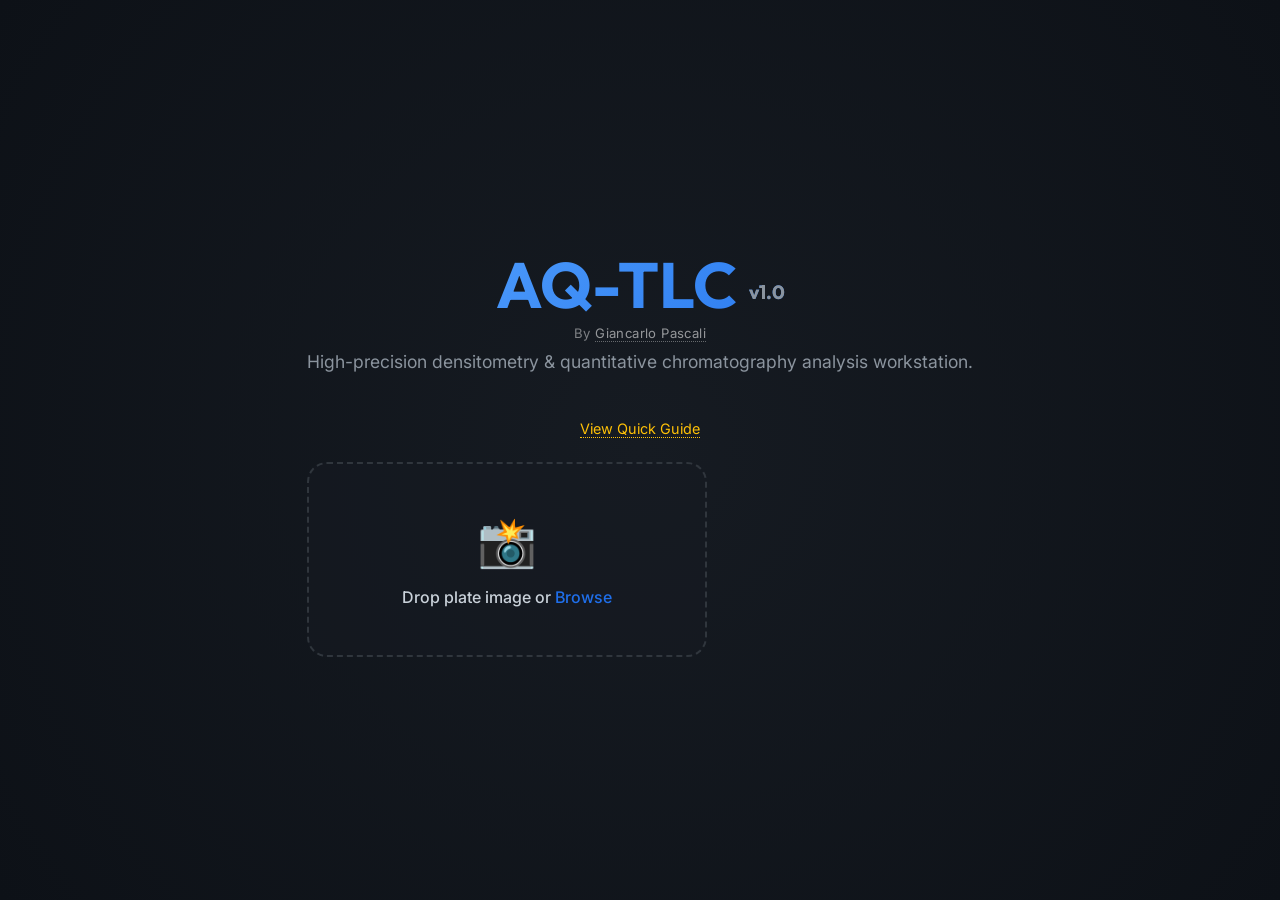
==== frontend/index.html @ 59acc3a5 "fix: harden Streamlit analysis protocol and peak integration" ====
<!DOCTYPE html>
<html lang="en">
<head>
  <meta charset="UTF-8">
  <meta name="viewport" content="width=device-width, initial-scale=1.0">
  <title>AQ-TLC v1.0 | Advanced Quantitative Thin Layer Chromatography</title>
  <link rel="icon" type="image/x-icon" href="favicon.ico">
  <link rel="preconnect" href="https://fonts.googleapis.com">
  <link rel="preconnect" href="https://fonts.gstatic.com" crossorigin>
  <link href="https://fonts.googleapis.com/css2?family=Inter:wght@400;500;600;700&family=Outfit:wght@500;700&family=Roboto+Mono&display=swap" rel="stylesheet">
  <link rel="stylesheet" href="index.css">

  <!--
    STREAMLIT COMPONENT BOOTSTRAP
    Sends componentReady immediately (before ES modules load) to prevent the
    60-second timeout that causes "trouble loading component" errors.
    Also buffers incoming render events until the ES modules register their callbacks.
  -->
  <script>
    (function () {
      window.__stCallbacks   = [];
      window.__stRenderQueue = [];

      window.addEventListener('message', function (ev) {
        if (ev.source !== window.parent || !ev.data || ev.data.type !== 'streamlit:render') return;
        var args = ev.data.args || {};
        if (window.__stCallbacks.length > 0) {
          window.__stCallbacks.forEach(function (cb) { cb(args); });
        } else {
          window.__stRenderQueue.push(args);
        }
      });

      function _send(msg) {
        window.parent.postMessage(Object.assign({ isStreamlitMessage: true }, msg), '*');
      }
      _send({ type: 'streamlit:componentReady', apiVersion: 1 });
      _send({ type: 'streamlit:setFrameHeight', height: window.innerHeight || 900 });
    })();
  </script>

  <style>
    html, body { overflow: hidden; height: 100%; margin: 0; padding: 0; }
    .app-container { height: 100vh; }

    /*
      FILE-INPUT LABEL TRICK
      The upload box is a <label for="file-input-prompter">.
      Clicking it natively activates the hidden file input -- no
      programmatic .click() needed, so it works reliably inside iframes.
    */
    label#drop-zone { cursor: pointer; display: block; }
    label#drop-zone input[type="file"] {
      /* Visually hidden but still reachable by the browser's native label mechanism */
      position: absolute;
      width: 1px;
      height: 1px;
      opacity: 0;
      overflow: hidden;
      clip: rect(0,0,0,0);
      white-space: nowrap;
      border: 0;
    }
  </style>
</head>
<body class="dark-mode">
  <div class="app-container">

    <!-- -- Upload / Landing State ---------------------------------------- -->
    <div id="upload-prompt" class="landing-page">
      <div class="landing-content">
        <h1 class="hero-title">AQ-TLC <span class="version-tag">v1.0</span></h1>
        <p style="text-align:center;font-size:0.82em;margin-top:-8px;margin-bottom:10px;color:rgba(255,255,255,0.45);letter-spacing:0.03em;">
          By <a href="mailto:g.pascali@unsw.edu.au"
               style="color:rgba(255,255,255,0.55);text-decoration:none;border-bottom:1px dotted rgba(255,255,255,0.35);">
            Giancarlo Pascali
          </a>
        </p>
        <p class="hero-subtitle">High-precision densitometry &amp; quantitative chromatography analysis workstation.</p>
        <p style="text-align:center;font-size:0.9em;margin-bottom:25px;">
          <a href="guide.html" target="_blank"
             style="color:#ffc107;text-decoration:none;border-bottom:1px dotted #ffc107;">
            View Quick Guide
          </a>
        </p>

        <!--
          KEY CHANGE: <label for="file-input-prompter"> instead of a <div>.
          The browser natively opens the file picker when the label is clicked,
          with no programmatic .click() -- guaranteed to work inside iframes.
          Drag-and-drop events are attached to this element by init.js.
        -->
        <label class="upload-box" id="drop-zone" for="file-input-prompter">
          <input type="file" id="file-input-prompter" accept="image/*">
          <div class="upload-icon">&#128248;</div>
          <div class="upload-text">Drop plate image or <span>Browse</span></div>
        </label>
      </div>
    </div>

    <!-- -- Main Workspace ----------------------------------------------- -->
    <div id="app-grid" class="workspace" style="display:none">

      <aside class="sidebar">
        <header class="sidebar-header">
          <div class="app-logo">AQ-TLC <span class="v-small">v1.0</span></div>
          <div style="font-size:0.6rem;color:rgba(255,255,255,0.35);text-align:center;margin-top:1px;">
            By <a href="mailto:g.pascali@unsw.edu.au"
                 style="color:rgba(255,255,255,0.4);text-decoration:none;">Giancarlo Pascali</a>
          </div>
          <div class="status-badge" id="lane-count-badge">0 Lanes</div>
        </header>
        <div style="text-align:center;padding:6px;background:rgba(255,193,7,0.1);border-bottom:1px solid rgba(255,255,255,0.05);">
          <a href="guide.html" target="_blank"
             style="color:#ffc107;font-size:0.75rem;text-decoration:none;font-weight:600;">&#128214; Quick Guide</a>
        </div>

        <div class="sidebar-scroll">

          <div class="sidebar-section" style="padding:4px 10px;border-bottom:1px solid rgba(255,255,255,0.05)">
            <div class="nav-grid" style="gap:4px">
              <button class="nav-item secondary" id="btn-new"   style="padding:4px;font-size:0.75rem">&#128194; New</button>
              <button class="nav-item secondary" id="btn-reset" style="padding:4px;font-size:0.75rem">&#128259; Reset</button>
            </div>
          </div>

          <div class="sidebar-section" id="wavelength-section"
               style="padding:4px 10px;border-bottom:1px solid rgba(255,255,255,0.05)">
            <div class="sidebar-title"
                 style="margin-bottom:4px;font-size:0.65rem;color:var(--text-dim);display:flex;justify-content:space-between;align-items:center;">
              <span>RGB CHANNEL PROJECTION</span>
              <button id="btn-invert-colors" class="mode-toggle-btn"
                      style="font-size:0.58rem;padding:1px 5px;border-radius:3px;border:1px solid var(--border);"
                      title="Invert image colors">&#127912; Invert</button>
            </div>
            <div class="wl-preset-grid"
                 style="display:grid;grid-template-columns:repeat(3,1fr);gap:3px;margin-bottom:6px;">
              <button class="wl-preset-btn active" data-wl="full"   id="wl-preset-full"   style="font-size:0.6rem;padding:3px 2px;">Full RGB</button>
              <button class="wl-preset-btn"        data-wl="540"   id="wl-preset-540"   style="font-size:0.6rem;padding:3px 2px;" title="RGB projection preset; not a physical UV filter">UV-254 visual</button>
              <button class="wl-preset-btn"        data-wl="570"   id="wl-preset-570"   style="font-size:0.6rem;padding:3px 2px;" title="RGB projection preset">Ninhydrin visual</button>
              <button class="wl-preset-btn"        data-wl="450"   id="wl-preset-450"   style="font-size:0.6rem;padding:3px 2px;" title="RGB projection preset">Iodine visual</button>
              <button class="wl-preset-btn"        data-wl="650"   id="wl-preset-650"   style="font-size:0.6rem;padding:3px 2px;" title="RGB projection preset">PMA visual</button>
              <button class="wl-preset-btn"        data-wl="custom" id="wl-preset-custom" style="font-size:0.6rem;padding:3px 2px;">Custom</button>
            </div>
            <div id="wl-custom-controls" style="display:none;flex-direction:column;gap:4px;margin-top:4px;">
              <div class="slider-header" style="font-size:0.65rem;display:flex;justify-content:space-between;align-items:center;">
                <label style="color:var(--text-dim);">Target:</label>
                <div style="display:flex;align-items:center;gap:4px;">
                  <span id="wl-swatch" style="display:inline-block;width:10px;height:10px;border-radius:50%;background:#fff;border:1px solid #555;"></span>
                  <input type="number" id="wl-num-input" min="380" max="750" value="540"
                         style="width:45px;background:rgba(0,0,0,0.3);border:1px solid var(--border);border-radius:3px;color:#fff;font-size:0.65rem;text-align:right;padding:1px 3px;">
                  <span style="font-size:0.65rem;color:var(--text-dim);">nm</span>
                </div>
              </div>
              <input type="range" id="wl-slider" min="380" max="750" value="540"
                     class="rainbow-slider" style="height:10px;width:100%;cursor:pointer;">
            </div>
          </div>

          <div class="sidebar-section"
               style="padding:4px 10px;border-bottom:1px solid rgba(255,255,255,0.05)">
            <div class="sidebar-title" style="margin-bottom:4px;font-size:0.65rem;color:var(--text-dim)">
              TOOLS &amp; ACTIONS
            </div>
            <div class="tool-grid" style="grid-template-columns:repeat(3,1fr);gap:4px;">
              <button class="tool-btn small" data-tool="roi"        title="Crop ROI (drag to crop)" style="padding:4px 0;font-size:1.15rem;display:flex;align-items:center;justify-content:center;">&#9986;&#65039;</button>
              <button class="tool-btn small" data-tool="pan"        title="Pan &amp; Zoom (drag to pan, scroll to zoom)" style="padding:4px 0;font-size:1.15rem;display:flex;align-items:center;justify-content:center;">&#9995;</button>
              <button class="tool-btn small" data-tool="rotate_img" title="Rotate (drag to rotate, double-click for 90&deg;)" style="padding:4px 0;font-size:1.15rem;display:flex;align-items:center;justify-content:center;">&#128257;</button>
              <button class="tool-btn small" data-tool="select"     title="Select &amp; Edit (click element, drag to move, Del to delete)" style="padding:4px 0;font-size:1.15rem;display:flex;align-items:center;justify-content:center;">&#128070;</button>
              <button class="tool-btn small" data-tool="line"       title="Boundary Lines (drag to draw Origin &amp; Solvent Front lines)" style="padding:4px 0;font-size:1.15rem;display:flex;align-items:center;justify-content:center;">&#128207;</button>
              <button class="tool-btn small" data-tool="spotting"   title="Spotting Marks (click along Origin line to place sample spots)" style="padding:4px 0;font-size:1.15rem;display:flex;align-items:center;justify-content:center;">&#128205;</button>
            </div>
            <button class="action-btn primary small" id="btn-calc-lanes"
                    style="margin-top:6px;font-size:0.75rem;padding:6px;width:100%;font-weight:600;">&#128269; Find Lanes</button>
            <div class="polarity-switch-wrap"
                 style="margin-top:8px;display:flex;flex-direction:column;gap:4px">
              <div class="sidebar-title" style="margin:0;font-size:0.6rem;color:var(--text-dim)">
                POLARITY MODE
              </div>
              <div class="mode-toggle-group">
                <button class="mode-toggle-btn active" data-mode="default" id="mode-default">Default</button>
                <button class="mode-toggle-btn"        data-mode="dark"    id="mode-dark">Dark Spots</button>
                <button class="mode-toggle-btn"        data-mode="bright"  id="mode-bright">Bright Spots</button>
              </div>
            </div>
          </div>

          <div class="sidebar-section" id="peak-params-section"
               style="padding:4px 10px;border-bottom:1px solid rgba(255,255,255,0.05)">
            <div class="sidebar-title" style="margin-bottom:4px;font-size:0.65rem;color:var(--text-dim)">
              PEAK INTEGRATION
            </div>
            <div class="slider-row" style="margin-bottom:2px">
              <div class="slider-header" style="font-size:0.7rem">
                <label>Sens.</label><span id="peak-prominence-val">40</span>
              </div>
              <input type="range" id="peak-prominence" min="1" max="80" value="40" style="height:12px">
            </div>
            <div class="slider-row" style="margin-bottom:2px">
              <div class="slider-header" style="font-size:0.7rem">
                <label>Res.</label><span id="peak-distance-val">8</span>
              </div>
              <input type="range" id="peak-distance" min="1" max="100" value="8" style="height:12px">
            </div>
            <div class="slider-row">
              <div class="slider-header" style="font-size:0.7rem">
                <label>Width %</label><span id="peak-threshold-val">50</span>
              </div>
              <input type="range" id="peak-threshold" min="5" max="95" value="50" style="height:12px">
            </div>
            <button class="action-btn secondary small" id="btn-restore-defaults"
                    style="margin-top:8px;font-size:0.65rem;padding:3px;width:100%">&#8634; Restore Defaults</button>
          </div>

        </div><!-- /sidebar-scroll -->
      </aside>

      <main class="viewer-main">
        <canvas id="canvas-main"></canvas>
      </main>

      <aside class="analysis-panel">
        <div id="densitogram-list"></div>
      </aside>

    </div><!-- /app-grid -->
  </div><!-- /app-container -->

  <script type="module" src="app.js"></script>
</body>
</html>
---- frontend/index.css ----
:root {
  --bg: #0d1117;
  --sidebar: #161b22;
  --panel: #0d1117;
  --accent: #1f6feb;
  --text: #c9d1d9;
  --text-dim: #8b949e;
  --border: #30363d;
  --hover: #21262d;
  --primary: #238636;
  --secondary: #30363d;
  --accent-glow: rgba(31, 111, 235, 0.4);
}

* { box-sizing: border-box; margin: 0; padding: 0; }
body { 
  font-family: 'Inter', sans-serif; 
  background: var(--bg); 
  color: var(--text); 
  min-height: 100vh; 
  overflow: auto; 
}

/* Landing Page */
.landing-page {
  height: 100vh;
  display: flex;
  align-items: center;
  justify-content: center;
  background: radial-gradient(circle at center, #161b22 0%, #0d1117 100%);
  text-align: center;
}
.hero-title {
  font-family: 'Outfit', sans-serif;
  font-size: 4rem;
  font-weight: 700;
  background: linear-gradient(135deg, #58a6ff 0%, #1f6feb 100%);
  -webkit-background-clip: text;
  -webkit-text-fill-color: transparent;
  margin-bottom: 0.5rem;
}
.version-tag { font-size: 1.2rem; vertical-align: middle; color: var(--text-dim); -webkit-text-fill-color: var(--text-dim); }
.hero-subtitle { color: var(--text-dim); font-size: 1.1rem; margin-bottom: 3rem; }

.upload-box {
  display: block;
  width: 400px;
  padding: 3rem;
  border: 2px dashed var(--border);
  border-radius: 20px;
  cursor: pointer;
  background: rgba(22, 27, 34, 0.5);
  transition: all 0.3s cubic-bezier(0.4, 0, 0.2, 1);
}
.upload-box:hover { border-color: var(--accent); background: rgba(31, 111, 235, 0.05); transform: translateY(-5px); }
.upload-icon { font-size: 3rem; margin-bottom: 1rem; }
.upload-text { font-weight: 500; }
.upload-text span { color: var(--accent); }

/* Main Workspace */
.workspace {
  display: grid;
  grid-template-columns: 260px 1fr 450px;
  height: 100vh;
}

/* Sidebar */
.sidebar {
  background: var(--sidebar);
  border-right: 1px solid var(--border);
  display: flex;
  flex-direction: column;
}
.sidebar-header {
  padding: 1.5rem;
  border-bottom: 1px solid var(--border);
  display: flex;
  justify-content: space-between;
  align-items: center;
}
.app-logo { font-family: 'Outfit', sans-serif; font-weight: 700; font-size: 1.3rem; letter-spacing: -0.5px; }
.v-small { font-size: 0.7rem; color: var(--text-dim); margin-left: 2px; }

.status-badge {
  background: rgba(35, 134, 54, 0.15);
  color: #3fb950;
  padding: 4px 10px;
  border-radius: 12px;
  font-size: 0.75rem;
  font-weight: 600;
  border: 1px solid rgba(63, 185, 80, 0.3);
}

.sidebar-scroll { flex: 1; overflow-y: auto; padding: 1rem; }
.sidebar-section { margin-bottom: 2rem; }
.sidebar-title { 
  font-size: 0.75rem; 
  text-transform: uppercase; 
  letter-spacing: 1px; 
  color: var(--text-dim); 
  margin-bottom: 1rem; 
  font-weight: 700;
}

.nav-grid, .tool-grid { display: grid; grid-template-columns: 1fr 1fr; gap: 8px; }
.tool-grid { grid-template-columns: repeat(3, 1fr); }

.nav-item, .tool-btn, .action-btn {
  padding: 10px;
  border: 1px solid var(--border);
  background: var(--secondary);
  color: var(--text);
  border-radius: 8px;
  cursor: pointer;
  font-size: 0.9rem;
  font-weight: 500;
  transition: all 0.2s;
  display: flex;
  align-items: center;
  justify-content: center;
  text-decoration: none;
}
.tool-btn { font-size: 1.2rem; aspect-ratio: 1; }
.tool-btn:hover, .nav-item:hover { border-color: var(--text-dim); background: var(--hover); }
.tool-btn.active { border-color: var(--accent); background: rgba(31, 111, 235, 0.15); box-shadow: 0 0 10px var(--accent-glow); }

.action-btn.primary { background: var(--primary); color: #fff; }
.action-btn.primary:hover { background: #2ea043; }
.action-btn.secondary { background: var(--secondary); border: 1px solid var(--border); }
.action-btn.small { padding: 4px 8px; font-size: 0.7rem; }


/* Sliders */
.slider-row { margin-bottom: 1.2rem; }
.slider-header { display: flex; justify-content: space-between; margin-bottom: 6px; font-size: 0.85rem; }
input[type="range"] { 
  appearance: none; width: 100%; height: 4px; background: var(--border); border-radius: 2px; 
}
input[type="range"]::-webkit-slider-thumb {
  appearance: none; width: 12px; height: 12px; background: var(--accent); border-radius: 50%; cursor: pointer;
}

/* Viewer */
.viewer-main {
  background: #010409;
  position: relative;
  overflow: hidden;
  display: flex;
  align-items: center;
  justify-content: center;
}
canvas { display: block; }

/* Analysis Panel */
.analysis-panel {
  background: var(--panel);
  border-left: 1px solid var(--border);
  overflow-y: auto;
  padding: 1.5rem;
}

/* Table styling */
.integration-table th { color: var(--text-dim); font-size: 0.75rem; text-transform: uppercase; padding: 12px 8px; }
.integration-table td { font-family: 'Roboto Mono', monospace; font-size: 0.85rem; padding: 10px 8px; }

/* Scrollbars */
::-webkit-scrollbar { width: 8px; }
::-webkit-scrollbar-track { background: transparent; }
::-webkit-scrollbar-thumb { background: var(--border); border-radius: 4px; }
::-webkit-scrollbar-thumb:hover { background: var(--text-dim); }

/* Tabs */
.tabs-nav {
  display: flex;
  gap: 2px;
  margin-bottom: 2px;
  border-bottom: 1px solid var(--border);
}
.tab-btn {
  background: transparent;
  border: none;
  color: var(--text-dim);
  padding: 10px 16px;
  cursor: pointer;
  font-size: 0.8rem;
  font-weight: 600;
  transition: all 0.2s;
  border-bottom: 2px solid transparent;
}
.tab-btn:hover { color: var(--text); }
.tab-btn.active { 
  color: #58a6ff; 
  border-bottom-color: #58a6ff; 
  background: rgba(88, 166, 255, 0.05);
}

/* 3-level switch for Type */
.type-switch {
  display: flex;
  background: var(--secondary);
  border-radius: 6px;
  overflow: hidden;
  border: 1px solid var(--border);
  width: fit-content;
  margin: 0 auto;
}
.type-option {
  padding: 4px 10px;
  cursor: pointer;
  font-size: 0.75rem;
  font-weight: 700;
  color: var(--text-dim);
  transition: all 0.2s;
  border-right: 1px solid var(--border);
}
.type-option:last-child { border-right: none; }
.type-option:hover { background: var(--hover); }
.type-option.active {
  background: var(--accent);
  color: #fff;
}
.type-option.active.s-type { background: #f0883e; } /* Standard */
.type-option.active.n-type { background: #6e7681; } /* Neutral */
.type-option.active.a-type { background: #238636; } /* Analyte */

/* Polarity Mode Toggle */
.mode-toggle-group {
  display: flex;
  background: var(--secondary);
  border-radius: 6px;
  overflow: hidden;
  border: 1px solid var(--border);
}
.mode-toggle-btn {
  flex: 1;
  padding: 4px 2px;
  background: transparent;
  border: none;
  border-right: 1px solid var(--border);
  color: var(--text-dim);
  font-size: 0.65rem;
  font-weight: 600;
  cursor: pointer;
  transition: all 0.2s;
}
.mode-toggle-btn:last-child { border-right: none; }
.mode-toggle-btn:hover { background: var(--hover); color: var(--text); }
.mode-toggle-btn.active {
  background: var(--accent);
  color: #fff;
}

/* Wavelength Filtering Styles */
.wl-preset-btn {
  background: var(--secondary);
  border: 1px solid var(--border);
  color: var(--text-dim);
  border-radius: 4px;
  cursor: pointer;
  font-weight: 600;
  transition: all 0.2s;
}
.wl-preset-btn:hover {
  background: var(--hover);
  color: var(--text);
}
.wl-preset-btn.active {
  background: var(--accent);
  color: #fff;
  border-color: var(--accent);
}

.rainbow-slider {
  -webkit-appearance: none;
  appearance: none;
  background: linear-gradient(to right, #7800ff, #0000ff, #00ffff, #00ff00, #ffff00, #ff7f00, #ff0000);
  border-radius: 5px;
  outline: none;
}
.rainbow-slider::-webkit-slider-thumb {
  -webkit-appearance: none;
  appearance: none;
  width: 14px;
  height: 14px;
  border-radius: 50%;
  background: #ffffff;
  border: 2px solid #111;
  cursor: pointer;
  box-shadow: 0 0 4px rgba(0,0,0,0.5);
}
.rainbow-slider::-moz-range-thumb {
  width: 14px;
  height: 14px;
  border-radius: 50%;
  background: #ffffff;
  border: 2px solid #111;
  cursor: pointer;
  box-shadow: 0 0 4px rgba(0,0,0,0.5);
}
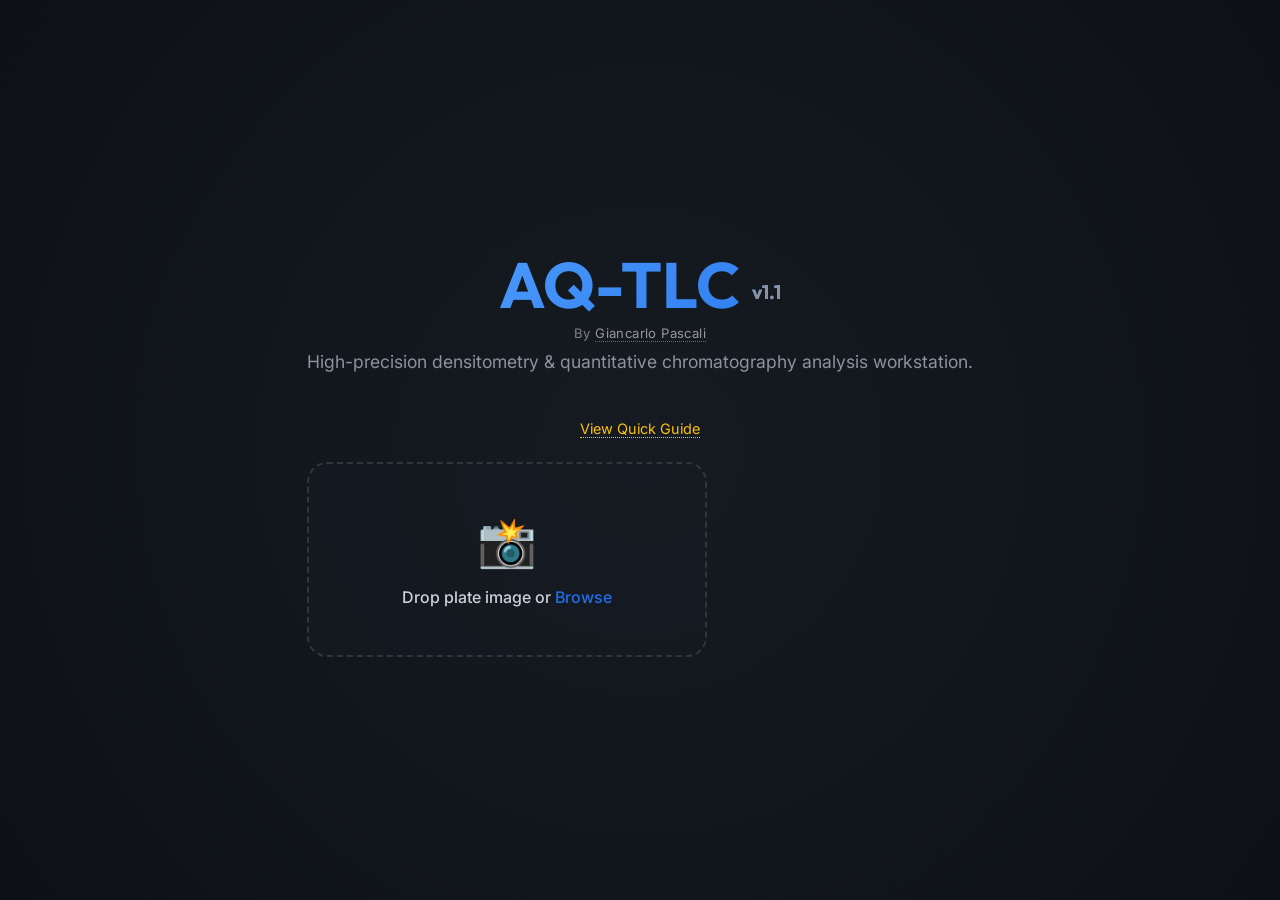
==== commit a7b3d087: "Update desktop dependencies and package version for v1.1" ====
--- a/frontend/index.html
+++ b/frontend/index.html
@@ -3,7 +3,7 @@
 <head>
   <meta charset="UTF-8">
   <meta name="viewport" content="width=device-width, initial-scale=1.0">
-  <title>AQ-TLC v1.0 | Advanced Quantitative Thin Layer Chromatography</title>
+  <title>AQ-TLC v1.1 | Advanced Quantitative Thin Layer Chromatography</title>
   <link rel="icon" type="image/x-icon" href="favicon.ico">
   <link rel="preconnect" href="https://fonts.googleapis.com">
   <link rel="preconnect" href="https://fonts.gstatic.com" crossorigin>
@@ -69,7 +69,7 @@
     <!-- -- Upload / Landing State ---------------------------------------- -->
     <div id="upload-prompt" class="landing-page">
       <div class="landing-content">
-        <h1 class="hero-title">AQ-TLC <span class="version-tag">v1.0</span></h1>
+        <h1 class="hero-title">AQ-TLC <span class="version-tag">v1.1</span></h1>
         <p style="text-align:center;font-size:0.82em;margin-top:-8px;margin-bottom:10px;color:rgba(255,255,255,0.45);letter-spacing:0.03em;">
           By <a href="mailto:g.pascali@unsw.edu.au"
                style="color:rgba(255,255,255,0.55);text-decoration:none;border-bottom:1px dotted rgba(255,255,255,0.35);">
@@ -103,7 +103,7 @@
 
       <aside class="sidebar">
         <header class="sidebar-header">
-          <div class="app-logo">AQ-TLC <span class="v-small">v1.0</span></div>
+          <div class="app-logo">AQ-TLC <span class="v-small">v1.1</span></div>
           <div style="font-size:0.6rem;color:rgba(255,255,255,0.35);text-align:center;margin-top:1px;">
             By <a href="mailto:g.pascali@unsw.edu.au"
                  style="color:rgba(255,255,255,0.4);text-decoration:none;">Giancarlo Pascali</a>
@@ -147,13 +147,24 @@
                 <label style="color:var(--text-dim);">Target:</label>
                 <div style="display:flex;align-items:center;gap:4px;">
                   <span id="wl-swatch" style="display:inline-block;width:10px;height:10px;border-radius:50%;background:#fff;border:1px solid #555;"></span>
-                  <input type="number" id="wl-num-input" min="380" max="750" value="540"
+                  <input type="number" id="wl-num-input" min="380" max="750" step="1" value="540"
                          style="width:45px;background:rgba(0,0,0,0.3);border:1px solid var(--border);border-radius:3px;color:#fff;font-size:0.65rem;text-align:right;padding:1px 3px;">
                   <span style="font-size:0.65rem;color:var(--text-dim);">nm</span>
                 </div>
               </div>
-              <input type="range" id="wl-slider" min="380" max="750" value="540"
+              <input type="range" id="wl-slider" min="380" max="750" step="1" value="540"
                      class="rainbow-slider" style="height:10px;width:100%;cursor:pointer;">
+              <div class="slider-header" style="font-size:0.65rem;display:flex;justify-content:space-between;align-items:center;margin-top:3px;">
+                <label for="wl-bw-input" style="color:var(--text-dim);">RGB window:</label>
+                <div style="display:flex;align-items:center;gap:4px;">
+                  <span style="color:var(--text-dim);">&plusmn;</span>
+                  <input type="number" id="wl-bw-input" min="0" max="50" step="1" value="0"
+                         style="width:45px;background:rgba(0,0,0,0.3);border:1px solid var(--border);border-radius:3px;color:#fff;font-size:0.65rem;text-align:right;padding:1px 3px;">
+                  <span style="color:var(--text-dim);">nm</span>
+                </div>
+              </div>
+              <input type="range" id="wl-bw-slider" min="0" max="50" step="1" value="0"
+                     aria-label="RGB window half-width in nm" style="height:10px;width:100%;cursor:pointer;">
             </div>
           </div>
 
